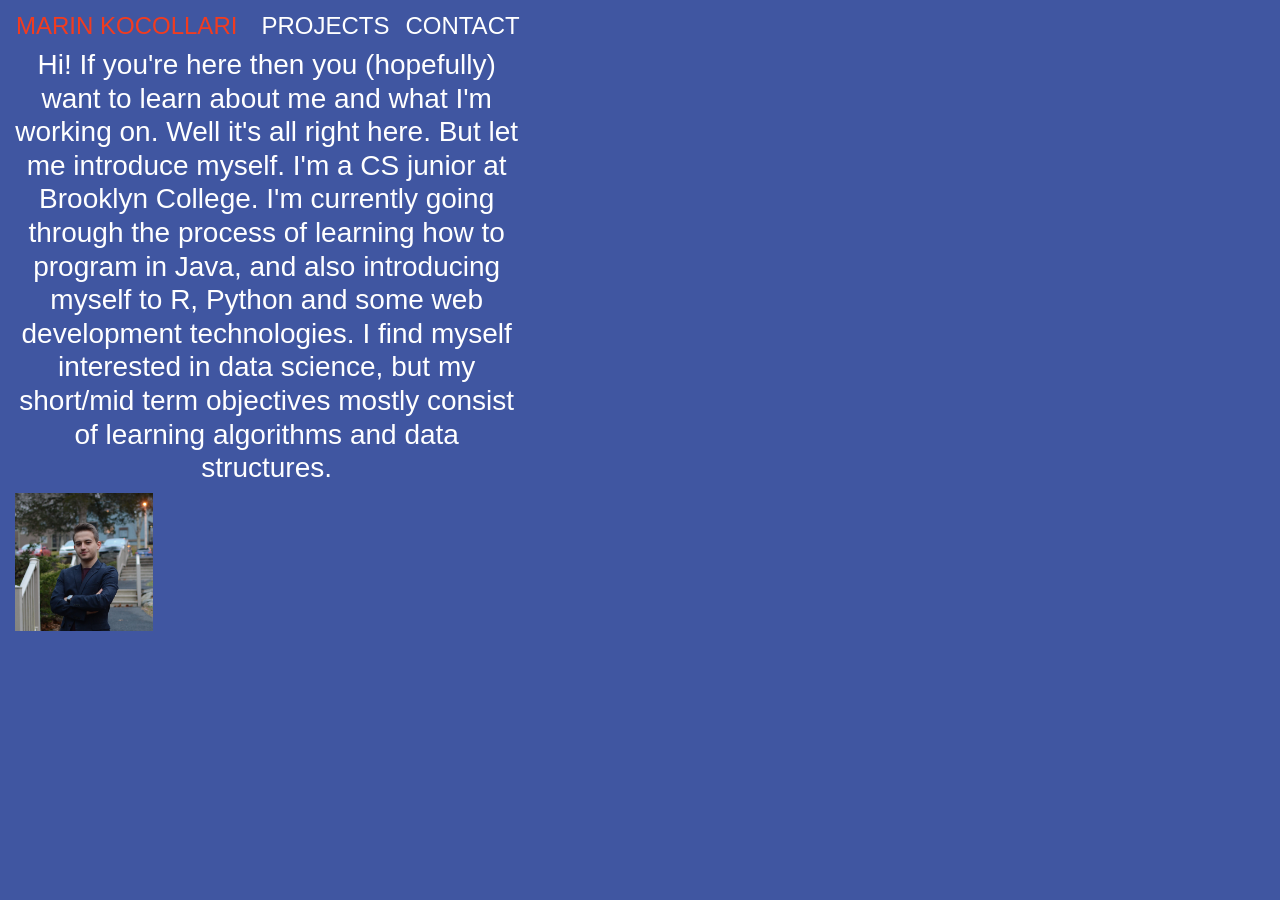
==== index.html @ c9b5ffd9 "Update index.html" ====
<!doctype html>

<html>
<head>
	<title>Marin Kocollari</title>
	<link rel="stylesheet" href="https://use.fontawesome.com/releases/v5.9.0/css/all.css" integrity="sha384-i1LQnF23gykqWXg6jxC2ZbCbUMxyw5gLZY6UiUS98LYV5unm8GWmfkIS6jqJfb4E" crossorigin="anonymous">
    <link href="https://fonts.googleapis.com/css?family=Nunito:200,300,400,700">
    <link rel="stylesheet" href="https://stackpath.bootstrapcdn.com/bootstrap/4.1.3/css/bootstrap.min.css" integrity="sha384-MCw98/SFnGE8fJT3GXwEOngsV7Zt27NXFoaoApmYm81iuXoPkFOJwJ8ERdknLPMO" crossorigin="anonymous">
    <link rel="stylesheet" href="https://marinkd.github.io/active.css">
</head>
<body>
    <nav id="mainNavbar" class="navbar navbar-dark  navbar-expand-md py-0 fixed-top">
        <a href="#" class="navbar-brand">MARIN KOCOLLARI</a>
        <button class="navbar-toggler" data-toggle="collapse" data-target="#navLinks" aria-label="Toggle navigation">
        <span class="navbar-toggler-icon"></span>
        </button>
        <div class="collapse navbar-collapse" id="navLinks">
            <ul class="navbar-nav">
                <li class="nav-item">
                    <a href="https://marinkd.github.io//projects/projects.html" class="nav-link">PROJECTS</a>
                </li>
                <li class="nav-item">
                    <a href="https://marinkd.github.io/contact/contact.html" class="nav-link">CONTACT</a>
                </li>
            </ul>
        </div>
    </nav>
	<section class="container-fluid">
	<div class="row align-items-center">
		<div class="col-lg-5">
		<div id="headingGroup" class="text-white text-center d-none d-lg-block mt-5">
		
			<h3>Hi! If you're here then you (hopefully) want to learn about me and what I'm working on. Well it's all right here.
				But let me introduce myself. I'm a CS junior at Brooklyn College. I'm currently going through the process of 
				learning how to program in Java, and also introducing myself to R, Python and some web development technologies. I find myself interested in data science,
				but my short/mid term objectives mostly consist of learning algorithms and data structures.
			</h3>
		</div>
	    <div class="row align-items-right col-lg-4">
                <img class="img-fluid" src="https://marinkd.github.io/contact/profpic.jpg" alt="">
            </div>

	</div>
	</section>
	
	<script src="https://code.jquery.com/jquery-3.3.1.slim.min.js" integrity="sha384-q8i/X+965DzO0rT7abK41JStQIAqVgRVzpbzo5smXKp4YfRvH+8abtTE1Pi6jizo" crossorigin="anonymous"></script>
    <script src="https://cdnjs.cloudflare.com/ajax/libs/popper.js/1.14.3/umd/popper.min.js" integrity="sha384-ZMP7rVo3mIykV+2+9J3UJ46jBk0WLaUAdn689aCwoqbBJiSnjAK/l8WvCWPIPm49" crossorigin="anonymous"></script>
    <script src="https://stackpath.bootstrapcdn.com/bootstrap/4.1.3/js/bootstrap.min.js" integrity="sha384-ChfqqxuZUCnJSK3+MXmPNIyE6ZbWh2IMqE241rYiqJxyMiZ6OW/JmZQ5stwEULTy" crossorigin="anonymous"></script>

	<script>
        $(function () {
            $(document).scroll(function(){
                var $nav = $("#mainNavbar");
                $nav.toggleClass("scrolled", $(this).scrollTop() > $nav.height());
            });
        });
    </script>
</body>
</html>
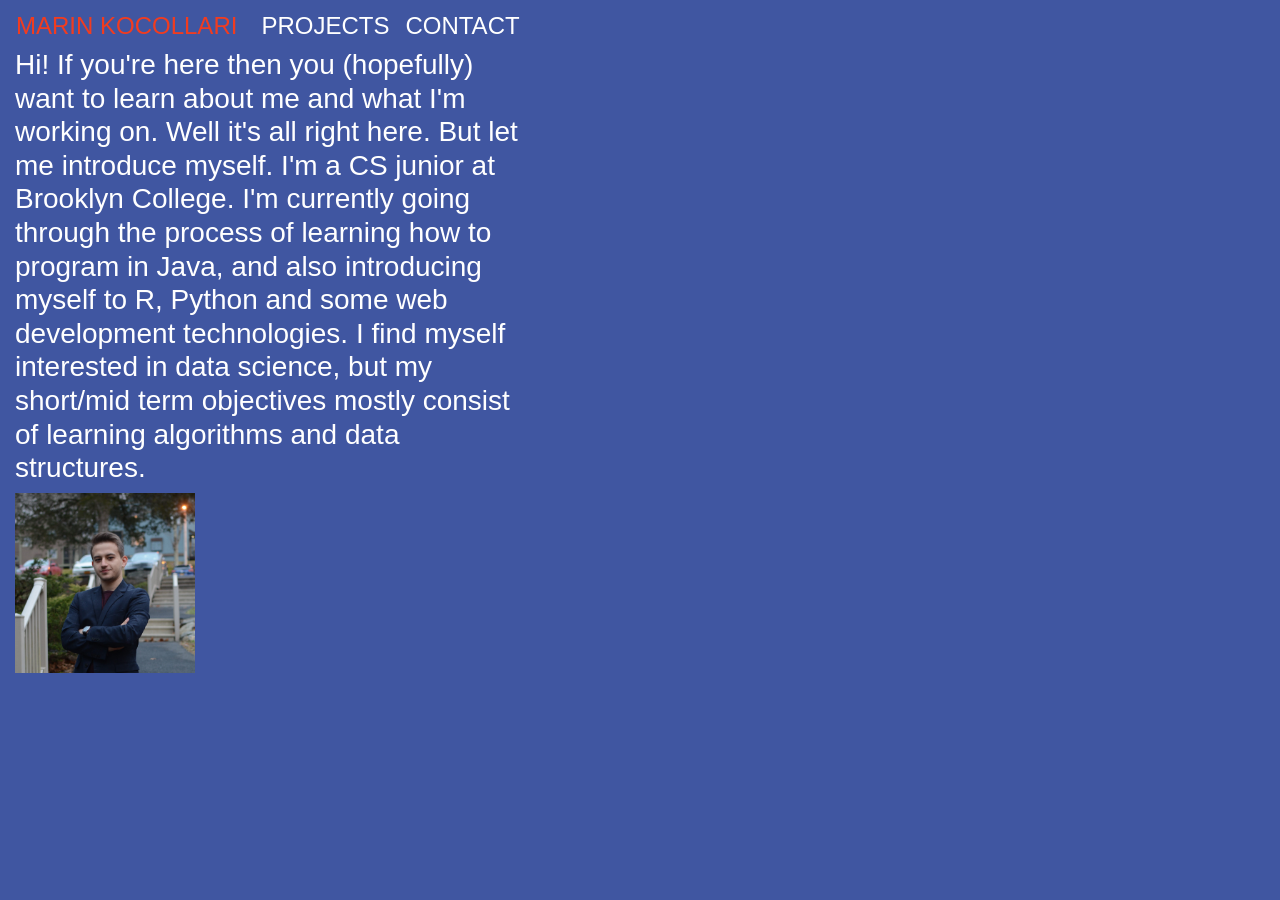
==== commit 57942979: "Update index.html" ====
--- a/index.html
+++ b/index.html
@@ -28,7 +28,7 @@
 	<section class="container-fluid">
 	<div class="row align-items-center">
 		<div class="col-lg-5">
-		<div id="headingGroup" class="text-white text-center d-none d-lg-block mt-5">
+		<div id="headingGroup" class="text-white text-left d-none d-lg-block mt-5">
 		
 			<h3>Hi! If you're here then you (hopefully) want to learn about me and what I'm working on. Well it's all right here.
 				But let me introduce myself. I'm a CS junior at Brooklyn College. I'm currently going through the process of 
@@ -36,7 +36,7 @@
 				but my short/mid term objectives mostly consist of learning algorithms and data structures.
 			</h3>
 		</div>
-	    <div class="row align-items-right col-lg-4">
+	    <div class="row align-items-right col-lg-5">
                 <img class="img-fluid" src="https://marinkd.github.io/contact/profpic.jpg" alt="">
             </div>
 
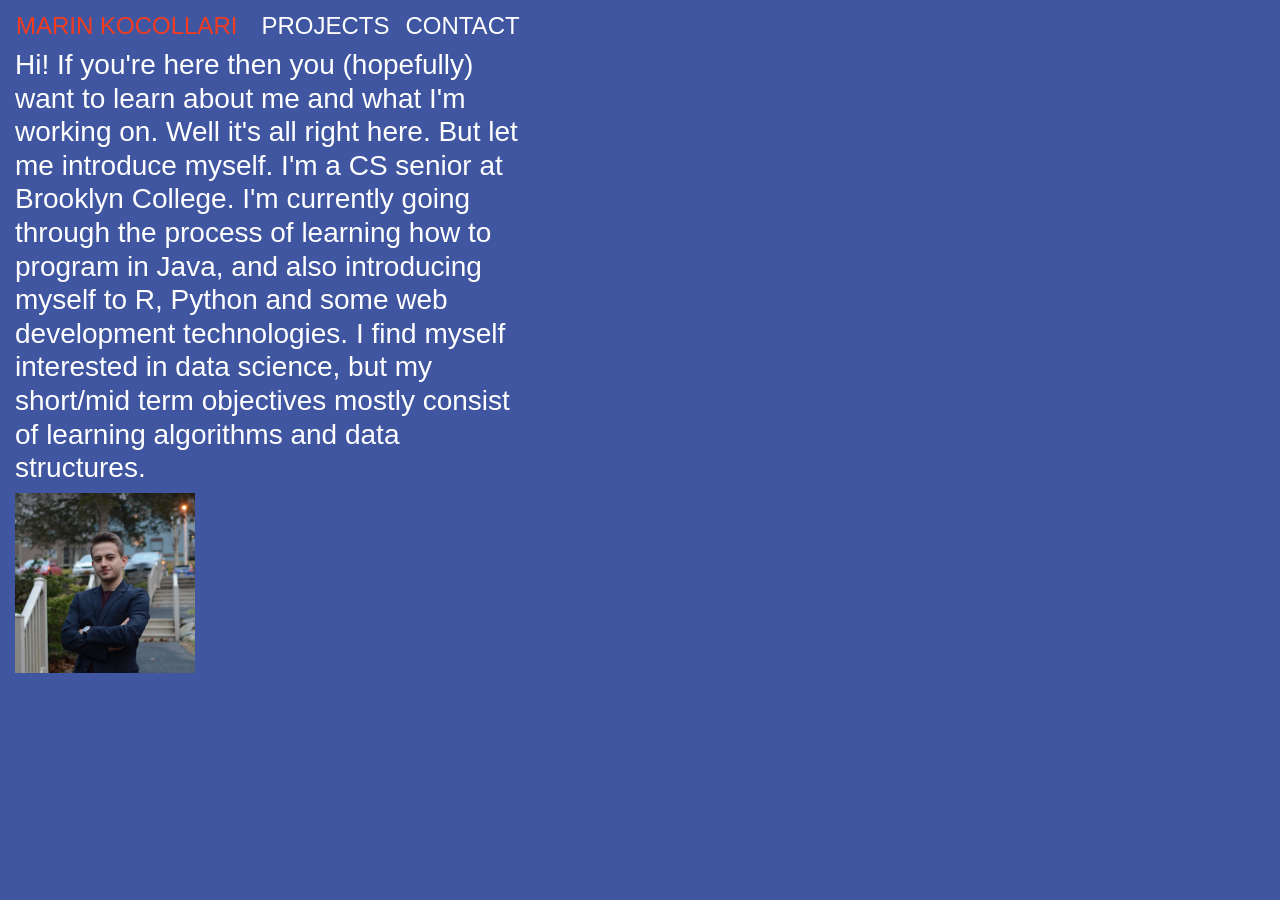
==== commit 98d3735a: "junior changed to senior" ====
--- a/index.html
+++ b/index.html
@@ -29,9 +29,9 @@
 	<div class="row align-items-center">
 		<div class="col-lg-5">
 		<div id="headingGroup" class="text-white text-left d-none d-lg-block mt-5">
-		
+
 			<h3>Hi! If you're here then you (hopefully) want to learn about me and what I'm working on. Well it's all right here.
-				But let me introduce myself. I'm a CS junior at Brooklyn College. I'm currently going through the process of 
+				But let me introduce myself. I'm a CS senior at Brooklyn College. I'm currently going through the process of 
 				learning how to program in Java, and also introducing myself to R, Python and some web development technologies. I find myself interested in data science,
 				but my short/mid term objectives mostly consist of learning algorithms and data structures.
 			</h3>
@@ -42,7 +42,7 @@
 
 	</div>
 	</section>
-	
+
 	<script src="https://code.jquery.com/jquery-3.3.1.slim.min.js" integrity="sha384-q8i/X+965DzO0rT7abK41JStQIAqVgRVzpbzo5smXKp4YfRvH+8abtTE1Pi6jizo" crossorigin="anonymous"></script>
     <script src="https://cdnjs.cloudflare.com/ajax/libs/popper.js/1.14.3/umd/popper.min.js" integrity="sha384-ZMP7rVo3mIykV+2+9J3UJ46jBk0WLaUAdn689aCwoqbBJiSnjAK/l8WvCWPIPm49" crossorigin="anonymous"></script>
     <script src="https://stackpath.bootstrapcdn.com/bootstrap/4.1.3/js/bootstrap.min.js" integrity="sha384-ChfqqxuZUCnJSK3+MXmPNIyE6ZbWh2IMqE241rYiqJxyMiZ6OW/JmZQ5stwEULTy" crossorigin="anonymous"></script>
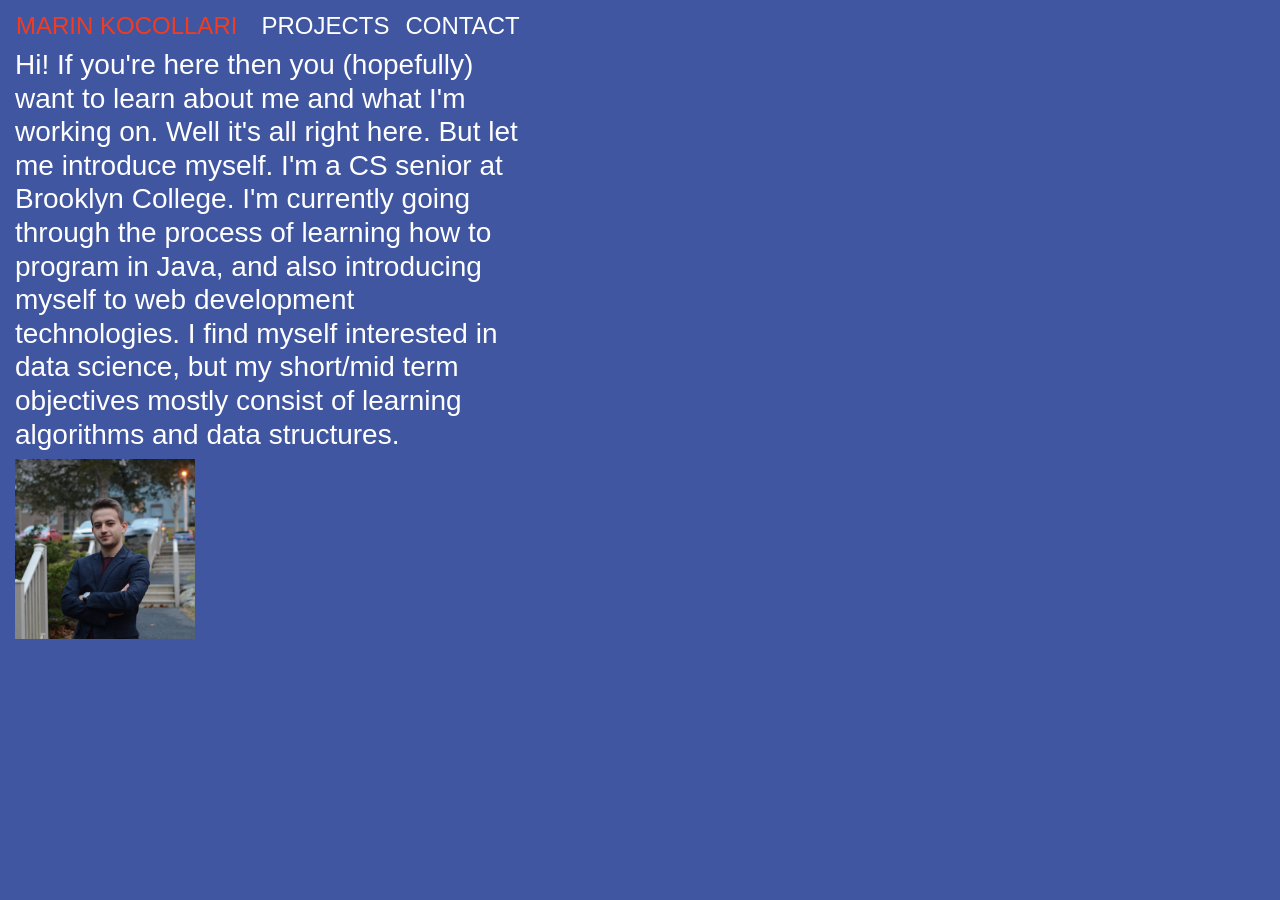
==== commit 26911091: "changed "R, Python" to "web development technologies"" ====
--- a/index.html
+++ b/index.html
@@ -31,8 +31,8 @@
 		<div id="headingGroup" class="text-white text-left d-none d-lg-block mt-5">
 
 			<h3>Hi! If you're here then you (hopefully) want to learn about me and what I'm working on. Well it's all right here.
-				But let me introduce myself. I'm a CS senior at Brooklyn College. I'm currently going through the process of 
-				learning how to program in Java, and also introducing myself to R, Python and some web development technologies. I find myself interested in data science,
+				But let me introduce myself. I'm a CS senior at Brooklyn College. I'm currently going through the process of
+				learning how to program in Java, and also introducing myself to web development technologies. I find myself interested in data science,
 				but my short/mid term objectives mostly consist of learning algorithms and data structures.
 			</h3>
 		</div>
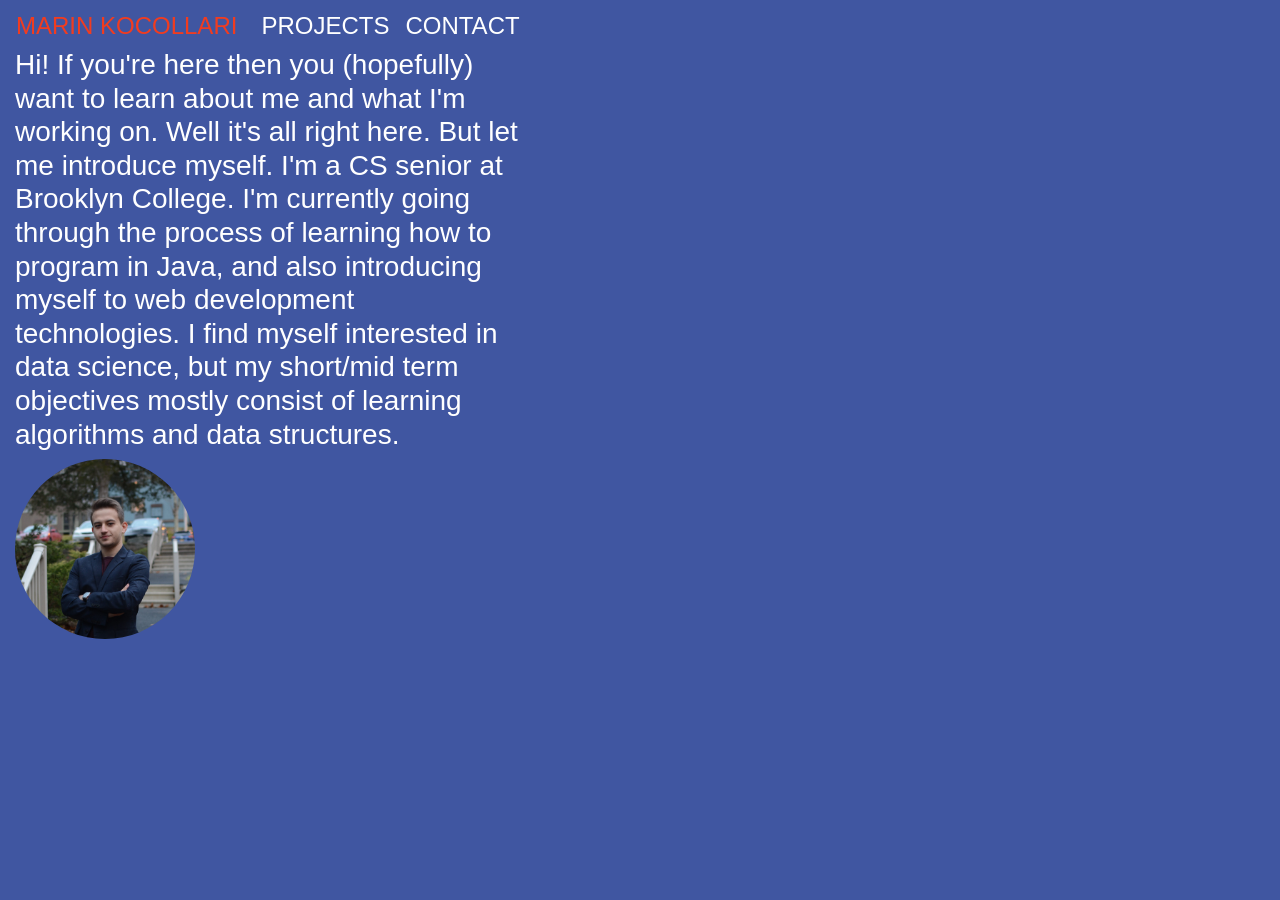
==== commit 8c0f8ab1: "rounded pic" ====
--- a/index.html
+++ b/index.html
@@ -37,7 +37,7 @@
 			</h3>
 		</div>
 	    <div class="row align-items-right col-lg-5">
-                <img class="img-fluid" src="https://marinkd.github.io/contact/profpic.jpg" alt="">
+                <img id="profpic" class="img-fluid" src="https://marinkd.github.io/contact/profpic.jpg" alt="">
             </div>
 
 	</div>
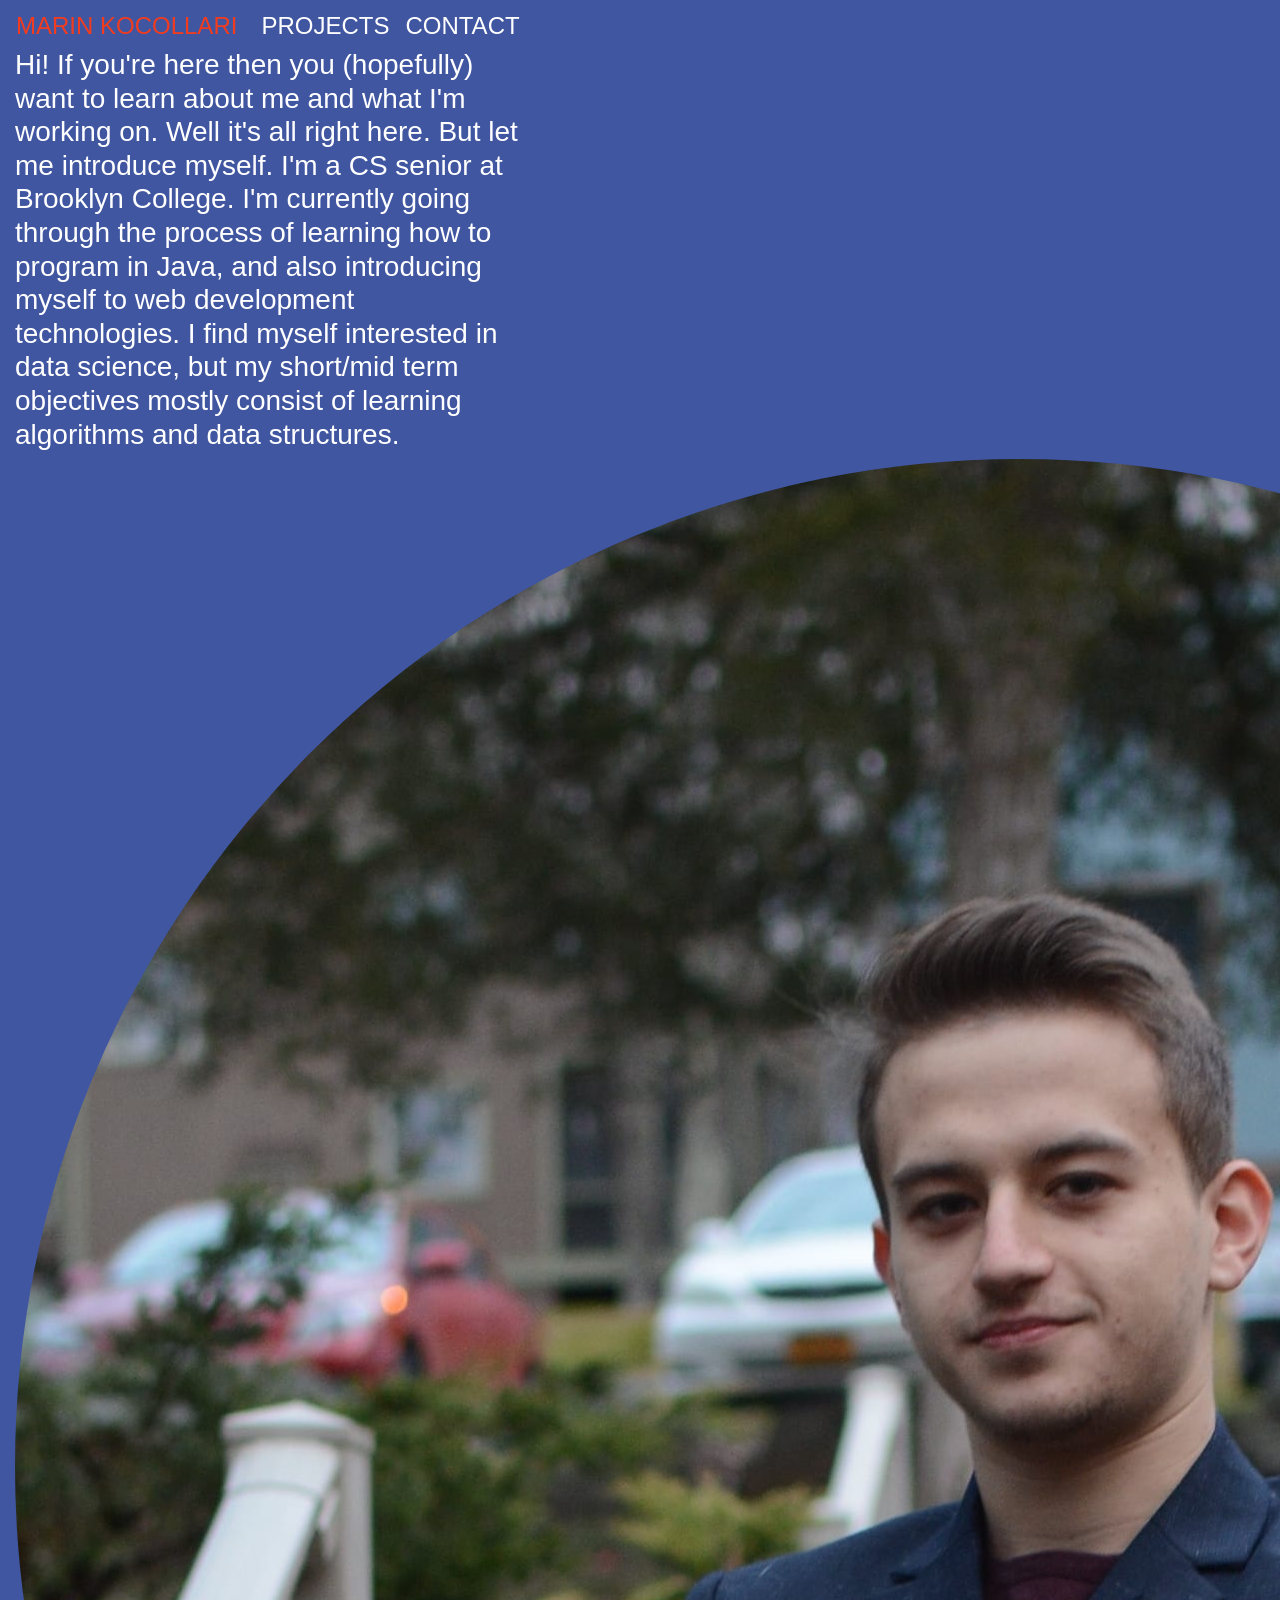
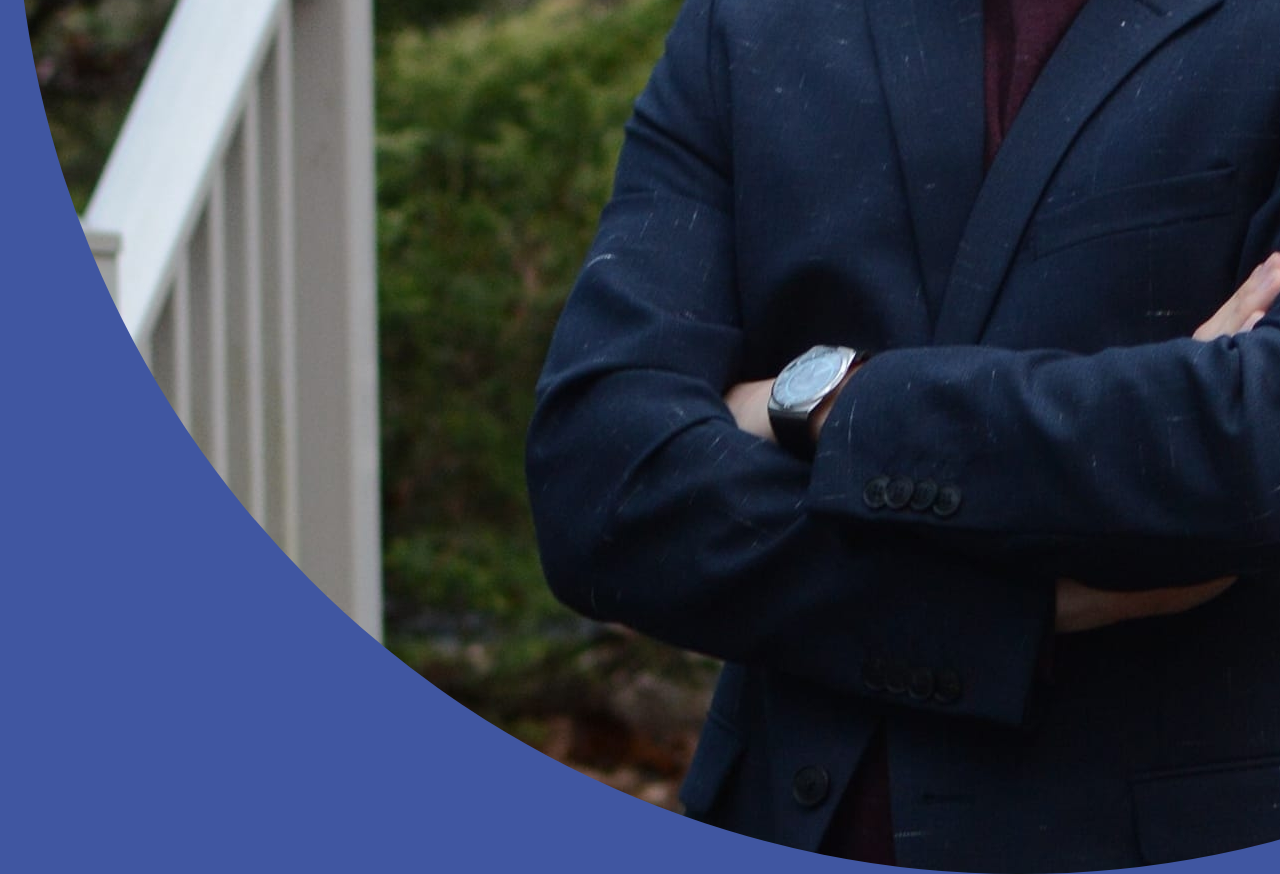
==== commit 0107f1d8: "profpic" ====
--- a/index.html
+++ b/index.html
@@ -37,7 +37,7 @@
 			</h3>
 		</div>
 	    <div class="row align-items-right col-lg-5">
-                <img id="profpic" class="img-fluid" src="https://marinkd.github.io/contact/profpic.jpg" alt="">
+                <img id="profpic" src="https://marinkd.github.io/contact/profpic.jpg" alt="">
             </div>
 
 	</div>
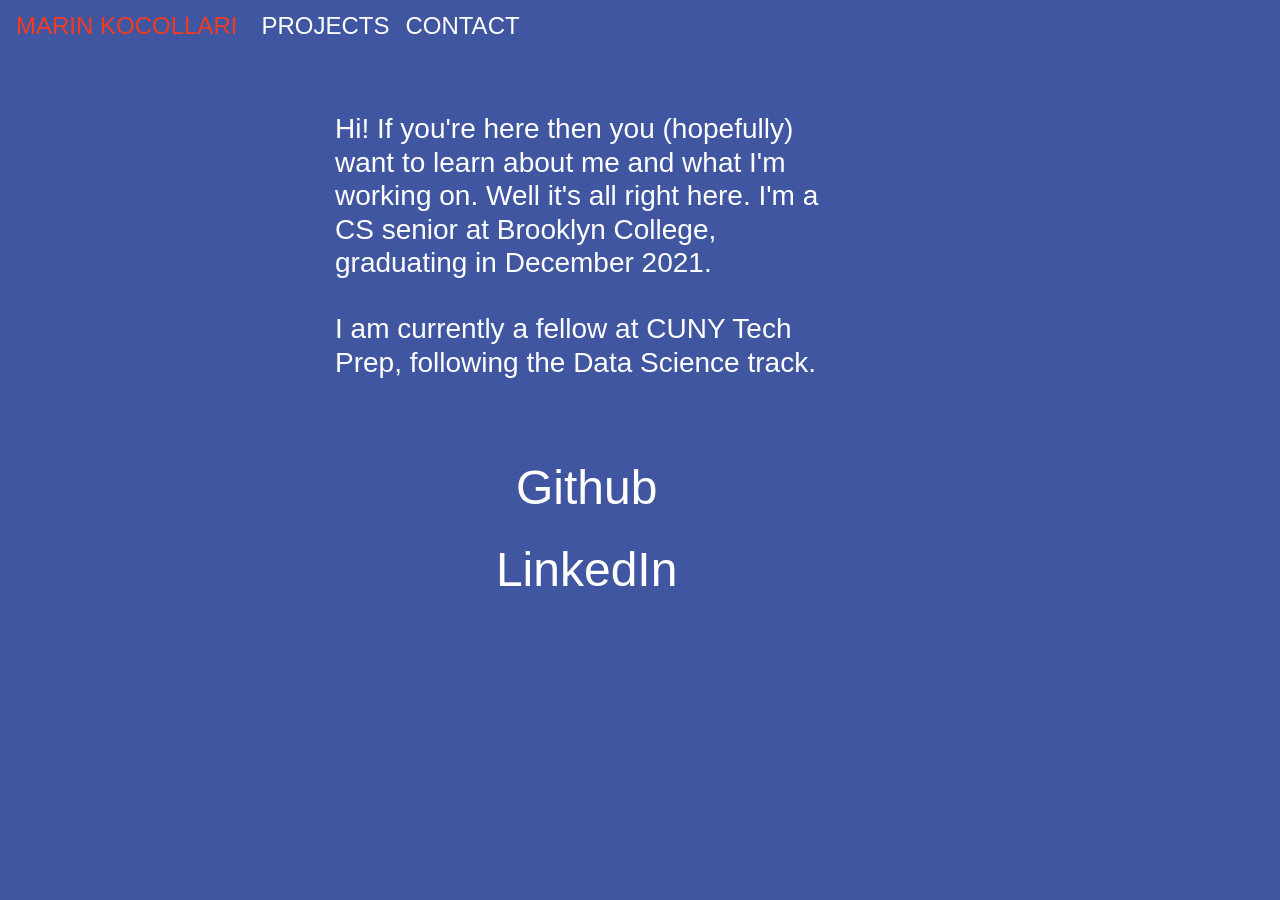
==== commit eeb4b8fd: "look refreshed, added github/linkedin links" ====
--- a/index.html
+++ b/index.html
@@ -7,6 +7,7 @@
     <link href="https://fonts.googleapis.com/css?family=Nunito:200,300,400,700">
     <link rel="stylesheet" href="https://stackpath.bootstrapcdn.com/bootstrap/4.1.3/css/bootstrap.min.css" integrity="sha384-MCw98/SFnGE8fJT3GXwEOngsV7Zt27NXFoaoApmYm81iuXoPkFOJwJ8ERdknLPMO" crossorigin="anonymous">
     <link rel="stylesheet" href="https://marinkd.github.io/active.css">
+ 
 </head>
 <body>
     <nav id="mainNavbar" class="navbar navbar-dark  navbar-expand-md py-0 fixed-top">
@@ -18,29 +19,42 @@
             <ul class="navbar-nav">
                 <li class="nav-item">
                     <a href="https://marinkd.github.io//projects/projects.html" class="nav-link">PROJECTS</a>
+                    
                 </li>
                 <li class="nav-item">
                     <a href="https://marinkd.github.io/contact/contact.html" class="nav-link">CONTACT</a>
+                    
                 </li>
             </ul>
         </div>
     </nav>
-	<section class="container-fluid">
+	<section id="main" class="container-fluid">
 	<div class="row align-items-center">
 		<div class="col-lg-5">
 		<div id="headingGroup" class="text-white text-left d-none d-lg-block mt-5">
 
 			<h3>Hi! If you're here then you (hopefully) want to learn about me and what I'm working on. Well it's all right here.
-				But let me introduce myself. I'm a CS senior at Brooklyn College. I'm currently going through the process of
-				learning how to program in Java, and also introducing myself to web development technologies. I find myself interested in data science,
-				but my short/mid term objectives mostly consist of learning algorithms and data structures.
+				I'm a CS senior at Brooklyn College, graduating in December 2021.
 			</h3>
+            <br>
+            <h3>
+                I am currently a fellow at CUNY Tech Prep, following the Data Science track.
+            </h3>
+
 		</div>
-	    <div class="row align-items-right col-lg-5">
-                <img id="profpic" src="https://marinkd.github.io/contact/profpic.jpg" alt="">
-            </div>
+	    <!--<div class="row align-items-right col-lg-5">
+                <!--<img id="profpic" src="https://marinkd.github.io/contact/profpic.jpg" alt="">!-->
+                
+        <!--</div>!-->
+        <div id="socialmedia" class="text-white text-center d-none d-lg-block mt-5">
+            <img id="profpic" src="https://marinkd.github.io/contact/profpic.jpg" alt="">
+            <br>
+                    <a href="https://github.com/marinKd"><h1 class="nav-link">Github</h1 class="nav-link"></a>
+                    <a href="https://www.linkedin.com/in/marin-kocollari-58b56b187/"><h1 class="nav-link">LinkedIn</h1 class="nav-link"></a>
+        </div>
 
 	</div>
+    </div>
 	</section>
 
 	<script src="https://code.jquery.com/jquery-3.3.1.slim.min.js" integrity="sha384-q8i/X+965DzO0rT7abK41JStQIAqVgRVzpbzo5smXKp4YfRvH+8abtTE1Pi6jizo" crossorigin="anonymous"></script>
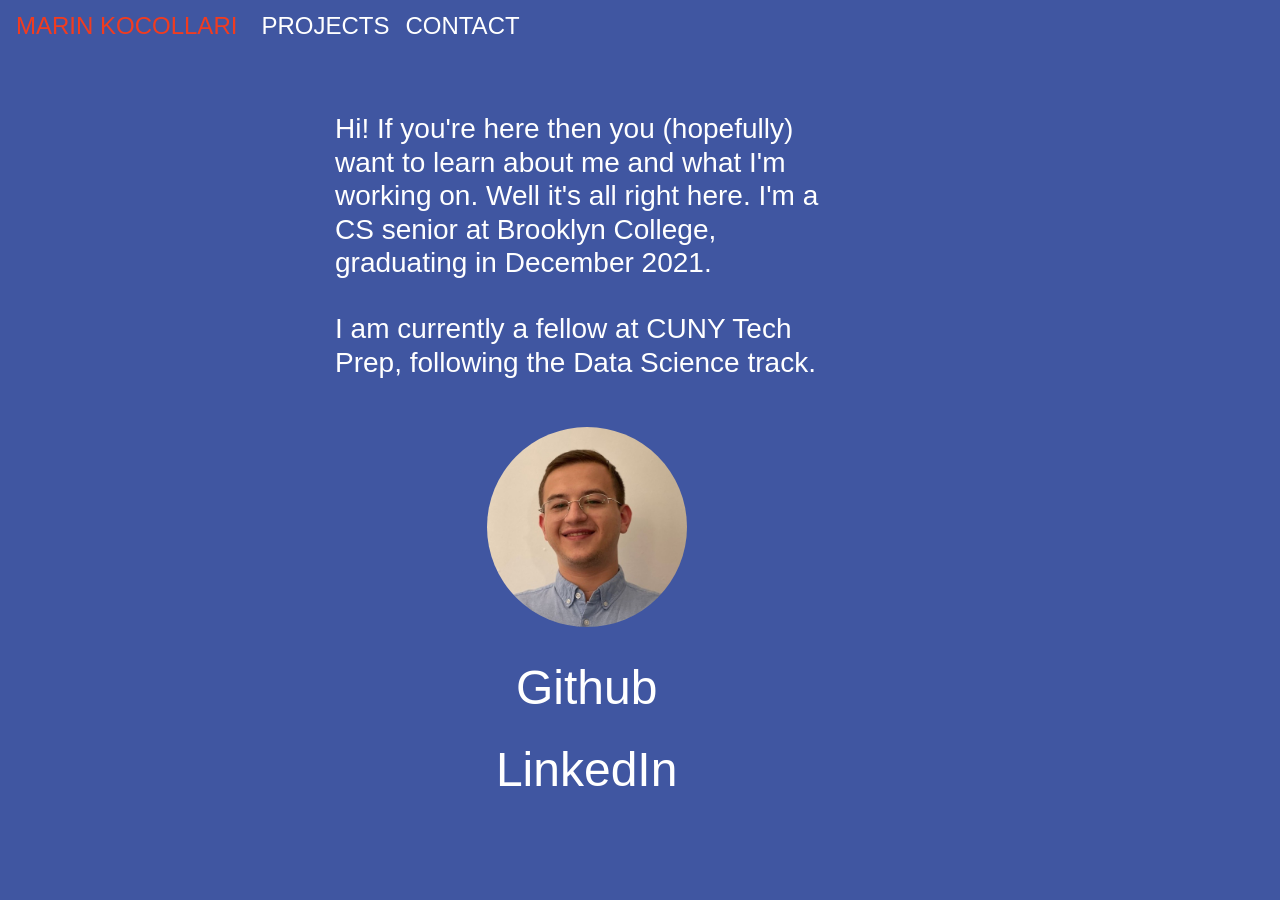
==== commit 5b656202: "removed pic from contact site" ====
--- a/index.html
+++ b/index.html
@@ -42,10 +42,6 @@
             </h3>
 
 		</div>
-	    <!--<div class="row align-items-right col-lg-5">
-                <!--<img id="profpic" src="https://marinkd.github.io/contact/profpic.jpg" alt="">!-->
-                
-        <!--</div>!-->
         <div id="socialmedia" class="text-white text-center d-none d-lg-block mt-5">
             <img id="profpic" src="https://marinkd.github.io/contact/profpic.jpg" alt="">
             <br>
